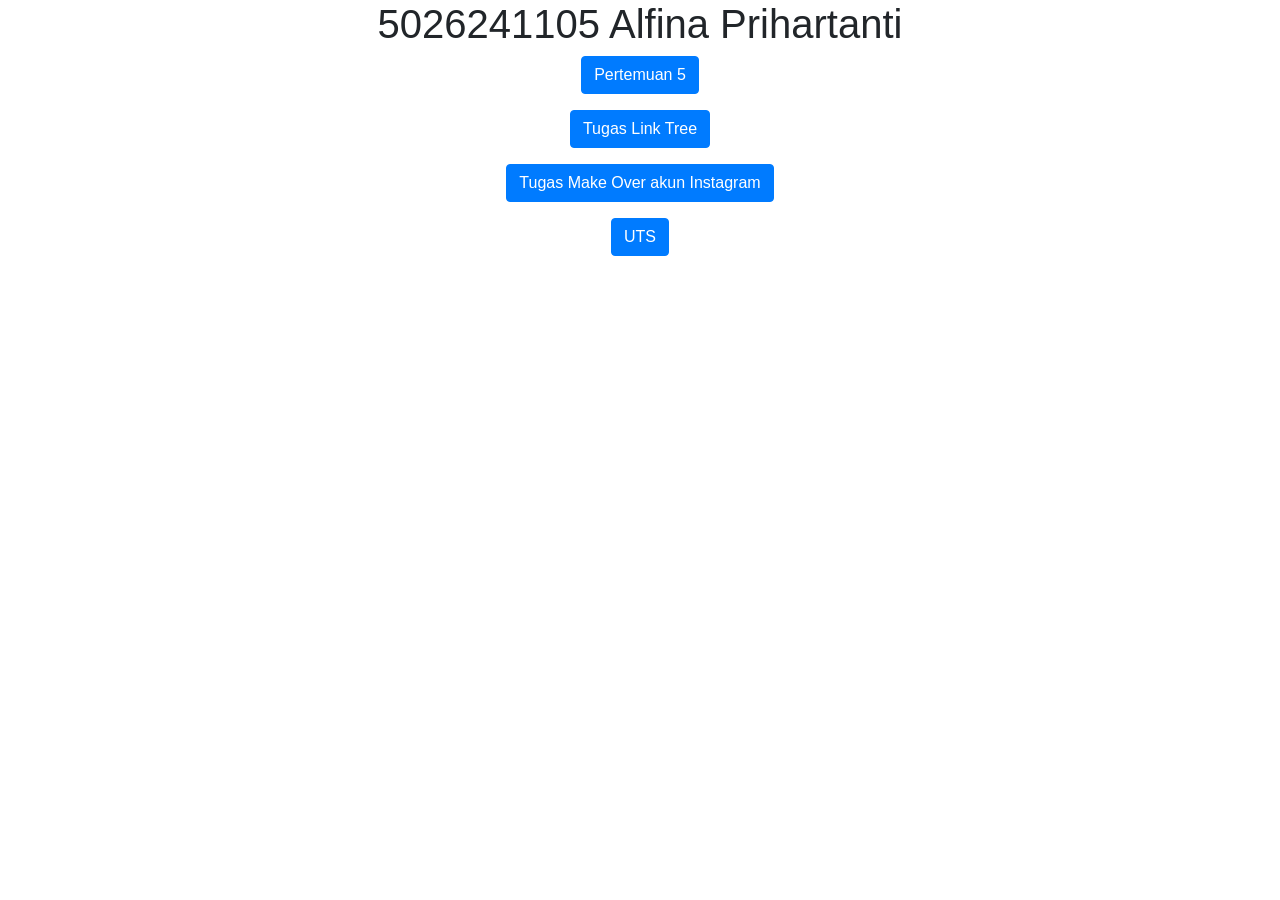
==== index.html @ 6e0edbe2 "pertemuan 5 kelas A" ====
<!DOCTYPE html>
<html lang="en">

<head>
    <title>5026241105</title>
    <meta charset="utf-8">
    <meta name="viewport" content="width=device-width, initial-scale=1">
    <link rel="stylesheet" href="https://cdn.jsdelivr.net/npm/bootstrap@4.6.2/dist/css/bootstrap.min.css">
    <script src="https://cdn.jsdelivr.net/npm/jquery@3.7.1/dist/jquery.slim.min.js"></script>
    <script src="https://cdn.jsdelivr.net/npm/popper.js@1.16.1/dist/umd/popper.min.js"></script>
    <script src="https://cdn.jsdelivr.net/npm/bootstrap@4.6.2/dist/js/bootstrap.bundle.min.js"></script>
</head>

<body>

    <div class="container">
        <center> 
            <h1>5026241105 Alfina Prihartanti</h1>
            <p>
                <a href="pertemuan5.html" target="_blank" class="btn btn-primary">
                    Pertemuan 5
                </a>
            </p>
            <p>
                <a href="" target="_blank" class="btn btn-primary">
                    Tugas Link Tree
                </a>
            </p>
            <p>
                <a href="" target="_blank" class="btn btn-primary">
                    Tugas Make Over akun Instagram
                </a>
            </p>
            <p>
                <a href="" target="_blank" class="btn btn-primary">
                    UTS
                </a>
            </p>
        </center>
</body>

</html>
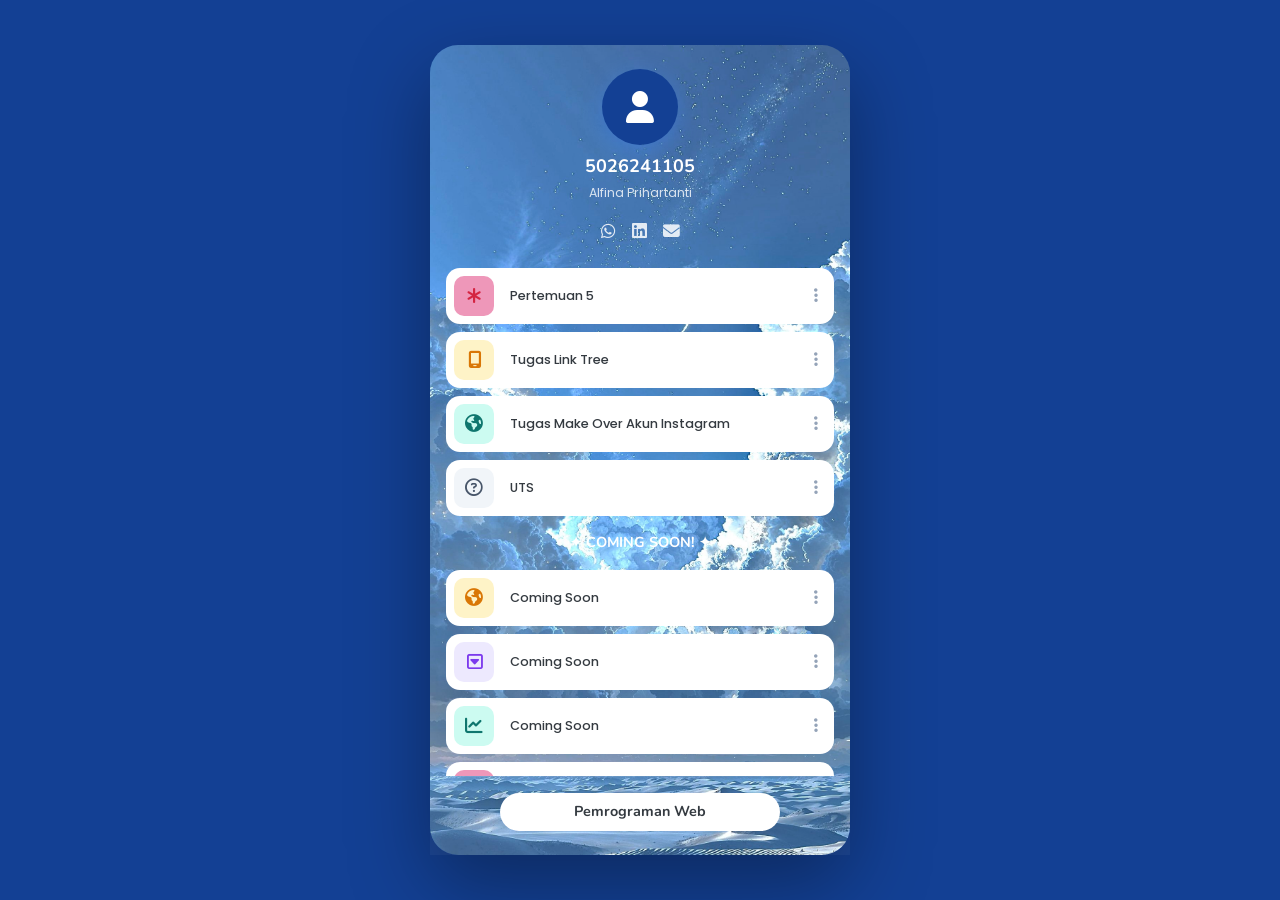
==== commit fec5c55b: "tugas pertemuan 5" ====
--- a/index.html
+++ b/index.html
@@ -1,42 +1,264 @@
 <!DOCTYPE html>
-<html lang="en">
+<html lang="id">
 
 <head>
     <title>5026241105</title>
-    <meta charset="utf-8">
-    <meta name="viewport" content="width=device-width, initial-scale=1">
+    <meta charset="UTF-8" />
+    <meta name="viewport" content="width=device-width, initial-scale=1.0" />
+
     <link rel="stylesheet" href="https://cdn.jsdelivr.net/npm/bootstrap@4.6.2/dist/css/bootstrap.min.css">
     <script src="https://cdn.jsdelivr.net/npm/jquery@3.7.1/dist/jquery.slim.min.js"></script>
     <script src="https://cdn.jsdelivr.net/npm/popper.js@1.16.1/dist/umd/popper.min.js"></script>
     <script src="https://cdn.jsdelivr.net/npm/bootstrap@4.6.2/dist/js/bootstrap.bundle.min.js"></script>
+    <link rel="stylesheet" href="https://cdnjs.cloudflare.com/ajax/libs/font-awesome/6.5.0/css/all.min.css">
+    <link href="https://fonts.googleapis.com/css2?family=Nunito:wght@800;900&family=Poppins:wght@400;500&display=swap"
+        rel="stylesheet">
+
+    <style>
+        body {
+            background-color: #134094;
+            font-family: 'Poppins', sans-serif;
+            overflow: hidden;
+        }
+
+        .kotak {
+            background-image: url('bg-card-linktree.jpg');
+            background-size: cover;
+            background-position: center;
+            border-radius: 28px;
+            height: 90vh;
+            width: 100%;
+            max-width: 420px;
+            box-shadow: 0 30px 80px rgba(0, 0, 0, 0.35);
+        }
+
+        .scroll {
+            scrollbar-width: thin;
+            scrollbar-color: rgba(31, 0, 104, 0.25) transparent;
+        }
+
+        .scroll::-webkit-scrollbar {
+            width: 4px;
+        }
+
+        .scroll::-webkit-scrollbar-thumb {
+            background: rgba(31, 0, 104, 0.25);
+            border-radius: 99px;
+        }
+
+        .avatar {
+            width: 76px;
+            height: 76px;
+            background: #134094;
+            color: #ffffff;
+            font-size: 32px;
+            border-radius: 50%;
+            box-shadow: 0 6px 24px rgba(59, 130, 246, 0.45);
+        }
+
+        .nrp {
+            font-family: 'Nunito', sans-serif;
+            font-size: 18px;
+        }
+
+        .nama {
+            font-size: 78%;
+            color: rgba(255, 255, 255, 0.8);
+        }
+
+        .ikon-kontak a {
+            color: rgba(255, 255, 255, 0.85);
+            font-size: 105%;
+            transition: color 0.2s, transform 0.2s;
+        }
+
+        .ikon-kontak a:hover {
+            color: #fff;
+            transform: translateY(-2px);
+        }
+
+        .teks-pembatas {
+            font-family: 'Nunito', sans-serif;
+            font-size: 90%;
+        }
+
+        .daftar-tugas {
+            border-radius: 14px;
+        }
+
+        .daftar-tugas:hover {
+            transform: translateY(-2px);
+            box-shadow: 0 8px 24px rgba(0, 0, 0, 0.18);
+        }
+
+        .ikon-tugas {
+            width: 40px;
+            height: 40px;
+            border-radius: 10px;
+            font-size: 110%;
+        }
+
+        /* Warna kustom untuk ikon tugas */
+        .ikon-merah {
+            background: #ee97b9;
+            color: #d42441;
+        }
+
+        .ikon-kuning {
+            background: #fef3c7;
+            color: #d97706;
+        }
+
+        .ikon-hijau {
+            background: #ccfbf1;
+            color: #0f766e;
+        }
+
+        .ikon-biru {
+            background: #1d4ed8;
+            color: #fff;
+        }
+
+        .ikon-abu-abu {
+            background: #f1f5f9;
+            color: #475569;
+        }
+
+        .ikon-ungu {
+            background: #ede9fe;
+            color: #7c3aed;
+        }
+
+        .teks-daftar-tugas {
+            font-size: 80%;
+            font-weight: 500;
+        }
+
+        .ikon-titik-tiga {
+            color: #94a3b8;
+            font-size: 100%;
+        }
+
+        .bottom-bar {
+            background: rgba(255, 255, 255, 0.04);
+            border-top: 1px solid rgba(255, 255, 255, 0.1);
+        }
+
+        .kotak-paling-bawah {
+            border-radius: 999px;
+            font-family: 'Nunito', sans-serif;
+            font-size: 90%;
+        }
+    </style>
 </head>
 
-<body>
-
-    <div class="container">
-        <center> 
-            <h1>5026241105 Alfina Prihartanti</h1>
-            <p>
-                <a href="pertemuan5.html" target="_blank" class="btn btn-primary">
-                    Pertemuan 5
-                </a>
-            </p>
-            <p>
-                <a href="" target="_blank" class="btn btn-primary">
-                    Tugas Link Tree
-                </a>
-            </p>
-            <p>
-                <a href="" target="_blank" class="btn btn-primary">
-                    Tugas Make Over akun Instagram
-                </a>
-            </p>
-            <p>
-                <a href="" target="_blank" class="btn btn-primary">
-                    UTS
-                </a>
-            </p>
-        </center>
+<body class="vh-100 d-flex justify-content-center align-items-center">
+    <div class="kotak d-flex flex-column m-3">
+
+        <div class="scroll flex-grow-1 overflow-auto px-3 pb-4">
+
+            <!--Profil dan Identitas-->
+            <div class="text-center mt-4 mb-4">
+                <div class="avatar mx-auto mb-2 d-flex align-items-center justify-content-center">
+                    <i class="fas fa-user"></i>
+                </div>
+                <div class="nrp font-weight-bold text-white d-flex align-items-center justify-content-center">
+                    5026241105
+                </div>
+                <div class="nama mt-1">Alfina Prihartanti</div>
+                <div class="ikon-kontak d-flex justify-content-center mt-3">
+                    <a href="https://wa.me/6285173435765" class="mx-2"><i class="fab fa-whatsapp"></i></a>
+                    <a href="https://www.linkedin.com/in/alfinaprihartanti/" class="mx-2"><i class="fab fa-linkedin"></i></a>
+                    <a href="mailto:alfina.prihartanti.sch@gmail.com" class="mx-2"><i class="fas fa-envelope"></i></a>
+                </div>
+            </div>
+
+            <!--Kotak 1-->
+            <a href="pertemuan5.html"
+                class="daftar-tugas bg-white d-flex align-items-center p-2 mb-2 text-dark text-decoration-none">
+                <div class="ikon-tugas ikon-merah d-flex align-items-center justify-content-center flex-shrink-0"><i
+                        class="fas fa-asterisk"></i></div>
+                <span class="teks-daftar-tugas flex-grow-1 px-3">Pertemuan 5</span>
+                <span class="ikon-titik-tiga pr-2"><i class="fas fa-ellipsis-vertical"></i></span>
+            </a>
+
+            <!--Kotak 2-->
+            <a href="#" class="daftar-tugas bg-white d-flex align-items-center p-2 mb-2 text-dark text-decoration-none">
+                <div class="ikon-tugas ikon-kuning d-flex align-items-center justify-content-center flex-shrink-0"><i
+                        class="fas fa-mobile-screen"></i></div>
+                <span class="teks-daftar-tugas flex-grow-1 px-3">Tugas Link Tree</span>
+                <span class="ikon-titik-tiga pr-2"><i class="fas fa-ellipsis-vertical"></i></span>
+            </a>
+
+            <!--Kotak 3-->
+            <a href="#" class="daftar-tugas bg-white d-flex align-items-center p-2 mb-2 text-dark text-decoration-none">
+                <div class="ikon-tugas ikon-hijau d-flex align-items-center justify-content-center flex-shrink-0"><i
+                        class="fas fa-earth-americas"></i></div>
+                <span class="teks-daftar-tugas flex-grow-1 px-3">Tugas Make Over Akun Instagram</span>
+                <span class="ikon-titik-tiga pr-2"><i class="fas fa-ellipsis-vertical"></i></span>
+            </a>
+
+            <!--Kotak 4-->
+            <a href="#" class="daftar-tugas bg-white d-flex align-items-center p-2 mb-2 text-dark text-decoration-none">
+                <div class="ikon-tugas ikon-abu-abu d-flex align-items-center justify-content-center flex-shrink-0"><i
+                        class="far fa-circle-question"></i></div>
+                <span class="teks-daftar-tugas flex-grow-1 px-3">UTS</span>
+                <span class="ikon-titik-tiga pr-2"><i class="fas fa-ellipsis-vertical"></i></span>
+            </a>
+
+            <!--Coming Soon-->
+            <div class="teks-pembatas text-white text-center text-uppercase font-weight-bold my-3">✦ Coming Soon! ✦
+            </div>
+
+            <!--Kotak 5-->
+            <a href="#" class="daftar-tugas bg-white d-flex align-items-center p-2 mb-2 text-dark text-decoration-none">
+                <div class="ikon-tugas ikon-kuning d-flex align-items-center justify-content-center flex-shrink-0"><i
+                        class="fas fa-earth-americas"></i></div>
+                <span class="teks-daftar-tugas flex-grow-1 px-3">Coming Soon</span>
+                <span class="ikon-titik-tiga pr-2"><i class="fas fa-ellipsis-vertical"></i></span>
+            </a>
+
+            <!--Kotak 6-->
+            <a href="#" class="daftar-tugas bg-white d-flex align-items-center p-2 mb-2 text-dark text-decoration-none">
+                <div class="ikon-tugas ikon-ungu d-flex align-items-center justify-content-center flex-shrink-0"><i
+                        class="far fa-square-caret-down"></i></div>
+                <span class="teks-daftar-tugas flex-grow-1 px-3">Coming Soon</span>
+                <span class="ikon-titik-tiga pr-2"><i class="fas fa-ellipsis-vertical"></i></span>
+            </a>
+
+            <!--Kotak 7-->
+            <a href="#" class="daftar-tugas bg-white d-flex align-items-center p-2 mb-2 text-dark text-decoration-none">
+                <div class="ikon-tugas ikon-hijau d-flex align-items-center justify-content-center flex-shrink-0"><i
+                        class="fas fa-chart-line"></i></div>
+                <span class="teks-daftar-tugas flex-grow-1 px-3">Coming Soon</span>
+                <span class="ikon-titik-tiga pr-2"><i class="fas fa-ellipsis-vertical"></i></span>
+            </a>
+
+            <!--Kotak 8-->
+            <a href="#" class="daftar-tugas bg-white d-flex align-items-center p-2 mb-2 text-dark text-decoration-none">
+                <div class="ikon-tugas ikon-merah d-flex align-items-center justify-content-center flex-shrink-0"><i
+                        class="fas fa-palette"></i></div>
+                <span class="teks-daftar-tugas flex-grow-1 px-3">Coming Soon</span>
+                <span class="ikon-titik-tiga pr-2"><i class="fas fa-ellipsis-vertical"></i></span>
+            </a>
+
+            <!--Kotak 9-->
+            <a href="#" class="daftar-tugas bg-white d-flex align-items-center p-2 mb-2 text-dark text-decoration-none">
+                <div class="ikon-tugas ikon-biru d-flex align-items-center justify-content-center flex-shrink-0"><i
+                        class="fas fa-link"></i></div>
+                <span class="teks-daftar-tugas flex-grow-1 px-3">Coming Soon</span>
+                <span class="ikon-titik-tiga pr-2"><i class="fas fa-ellipsis-vertical"></i></span>
+            </a>
+
+        </div>
+
+        <div class="bottom-bar px-3 py-3 d-flex flex-column align-items-center text-center">
+            <button class="kotak-paling-bawah btn bg-white text-dark font-weight-bold w-100 py-2 border-0 mb-2"
+                style="max-width: 280px;">Pemrograman Web</button>
+        </div>
+
+    </div>
+
 </body>
 
 </html>
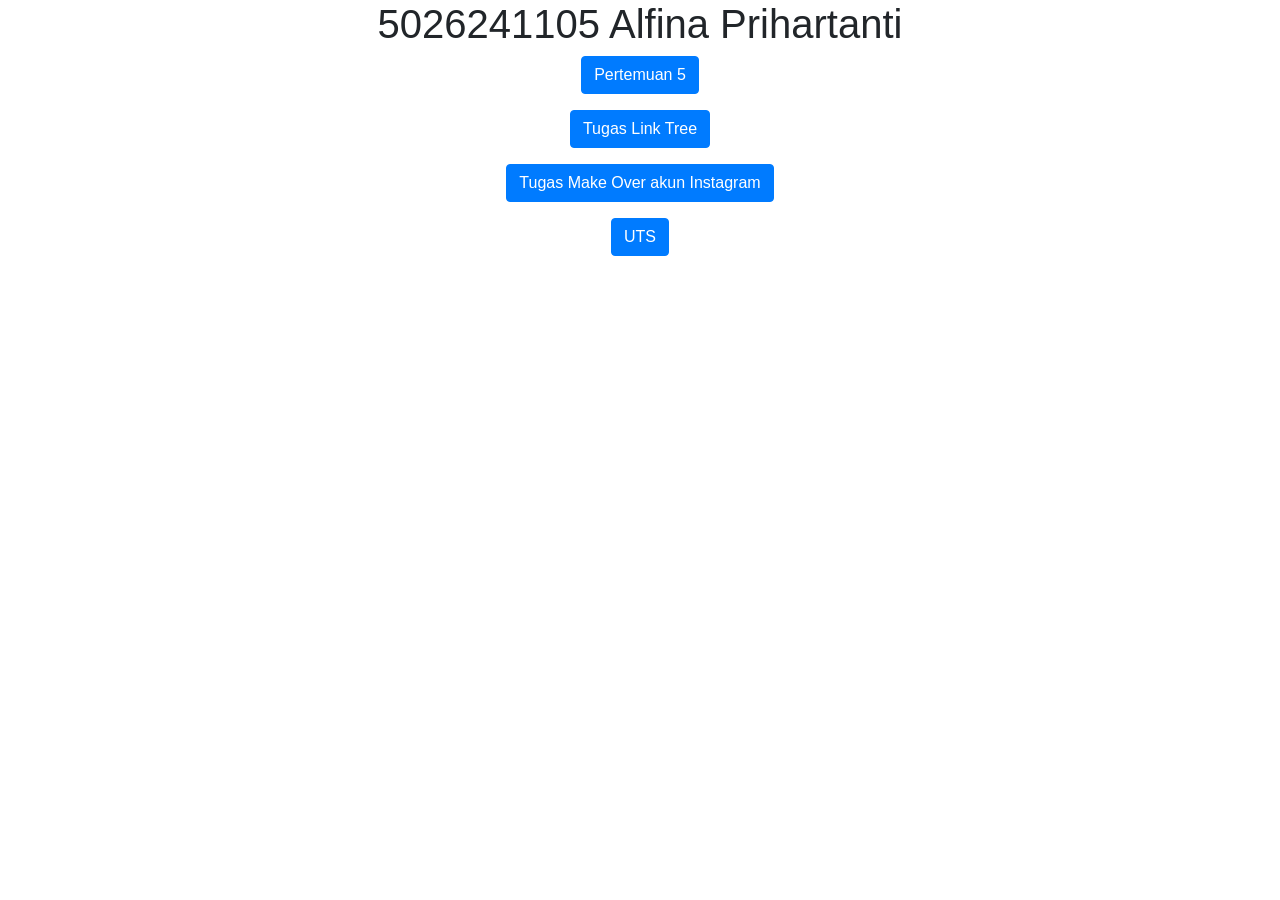
==== commit d94f74a1: "tugas pertemuan 5" ====
--- a/index.html
+++ b/index.html
@@ -1,264 +1,43 @@
 <!DOCTYPE html>
-<html lang="id">
+<html lang="en">
 
 <head>
     <title>5026241105</title>
-    <meta charset="UTF-8" />
-    <meta name="viewport" content="width=device-width, initial-scale=1.0" />
-
+    <meta charset="utf-8">
+    <meta name="viewport" content="width=device-width, initial-scale=1">
     <link rel="stylesheet" href="https://cdn.jsdelivr.net/npm/bootstrap@4.6.2/dist/css/bootstrap.min.css">
     <script src="https://cdn.jsdelivr.net/npm/jquery@3.7.1/dist/jquery.slim.min.js"></script>
     <script src="https://cdn.jsdelivr.net/npm/popper.js@1.16.1/dist/umd/popper.min.js"></script>
     <script src="https://cdn.jsdelivr.net/npm/bootstrap@4.6.2/dist/js/bootstrap.bundle.min.js"></script>
-    <link rel="stylesheet" href="https://cdnjs.cloudflare.com/ajax/libs/font-awesome/6.5.0/css/all.min.css">
-    <link href="https://fonts.googleapis.com/css2?family=Nunito:wght@800;900&family=Poppins:wght@400;500&display=swap"
-        rel="stylesheet">
-
-    <style>
-        body {
-            background-color: #134094;
-            font-family: 'Poppins', sans-serif;
-            overflow: hidden;
-        }
-
-        .kotak {
-            background-image: url('bg-card-linktree.jpg');
-            background-size: cover;
-            background-position: center;
-            border-radius: 28px;
-            height: 90vh;
-            width: 100%;
-            max-width: 420px;
-            box-shadow: 0 30px 80px rgba(0, 0, 0, 0.35);
-        }
-
-        .scroll {
-            scrollbar-width: thin;
-            scrollbar-color: rgba(31, 0, 104, 0.25) transparent;
-        }
-
-        .scroll::-webkit-scrollbar {
-            width: 4px;
-        }
-
-        .scroll::-webkit-scrollbar-thumb {
-            background: rgba(31, 0, 104, 0.25);
-            border-radius: 99px;
-        }
-
-        .avatar {
-            width: 76px;
-            height: 76px;
-            background: #134094;
-            color: #ffffff;
-            font-size: 32px;
-            border-radius: 50%;
-            box-shadow: 0 6px 24px rgba(59, 130, 246, 0.45);
-        }
-
-        .nrp {
-            font-family: 'Nunito', sans-serif;
-            font-size: 18px;
-        }
-
-        .nama {
-            font-size: 78%;
-            color: rgba(255, 255, 255, 0.8);
-        }
-
-        .ikon-kontak a {
-            color: rgba(255, 255, 255, 0.85);
-            font-size: 105%;
-            transition: color 0.2s, transform 0.2s;
-        }
-
-        .ikon-kontak a:hover {
-            color: #fff;
-            transform: translateY(-2px);
-        }
-
-        .teks-pembatas {
-            font-family: 'Nunito', sans-serif;
-            font-size: 90%;
-        }
-
-        .daftar-tugas {
-            border-radius: 14px;
-        }
-
-        .daftar-tugas:hover {
-            transform: translateY(-2px);
-            box-shadow: 0 8px 24px rgba(0, 0, 0, 0.18);
-        }
-
-        .ikon-tugas {
-            width: 40px;
-            height: 40px;
-            border-radius: 10px;
-            font-size: 110%;
-        }
-
-        /* Warna kustom untuk ikon tugas */
-        .ikon-merah {
-            background: #ee97b9;
-            color: #d42441;
-        }
-
-        .ikon-kuning {
-            background: #fef3c7;
-            color: #d97706;
-        }
-
-        .ikon-hijau {
-            background: #ccfbf1;
-            color: #0f766e;
-        }
-
-        .ikon-biru {
-            background: #1d4ed8;
-            color: #fff;
-        }
-
-        .ikon-abu-abu {
-            background: #f1f5f9;
-            color: #475569;
-        }
-
-        .ikon-ungu {
-            background: #ede9fe;
-            color: #7c3aed;
-        }
-
-        .teks-daftar-tugas {
-            font-size: 80%;
-            font-weight: 500;
-        }
-
-        .ikon-titik-tiga {
-            color: #94a3b8;
-            font-size: 100%;
-        }
-
-        .bottom-bar {
-            background: rgba(255, 255, 255, 0.04);
-            border-top: 1px solid rgba(255, 255, 255, 0.1);
-        }
-
-        .kotak-paling-bawah {
-            border-radius: 999px;
-            font-family: 'Nunito', sans-serif;
-            font-size: 90%;
-        }
-    </style>
 </head>
 
-<body class="vh-100 d-flex justify-content-center align-items-center">
-    <div class="kotak d-flex flex-column m-3">
+<body>
 
-        <div class="scroll flex-grow-1 overflow-auto px-3 pb-4">
-
-            <!--Profil dan Identitas-->
-            <div class="text-center mt-4 mb-4">
-                <div class="avatar mx-auto mb-2 d-flex align-items-center justify-content-center">
-                    <i class="fas fa-user"></i>
-                </div>
-                <div class="nrp font-weight-bold text-white d-flex align-items-center justify-content-center">
-                    5026241105
-                </div>
-                <div class="nama mt-1">Alfina Prihartanti</div>
-                <div class="ikon-kontak d-flex justify-content-center mt-3">
-                    <a href="https://wa.me/6285173435765" class="mx-2"><i class="fab fa-whatsapp"></i></a>
-                    <a href="https://www.linkedin.com/in/alfinaprihartanti/" class="mx-2"><i class="fab fa-linkedin"></i></a>
-                    <a href="mailto:alfina.prihartanti.sch@gmail.com" class="mx-2"><i class="fas fa-envelope"></i></a>
-                </div>
-            </div>
-
-            <!--Kotak 1-->
-            <a href="pertemuan5.html"
-                class="daftar-tugas bg-white d-flex align-items-center p-2 mb-2 text-dark text-decoration-none">
-                <div class="ikon-tugas ikon-merah d-flex align-items-center justify-content-center flex-shrink-0"><i
-                        class="fas fa-asterisk"></i></div>
-                <span class="teks-daftar-tugas flex-grow-1 px-3">Pertemuan 5</span>
-                <span class="ikon-titik-tiga pr-2"><i class="fas fa-ellipsis-vertical"></i></span>
-            </a>
-
-            <!--Kotak 2-->
-            <a href="#" class="daftar-tugas bg-white d-flex align-items-center p-2 mb-2 text-dark text-decoration-none">
-                <div class="ikon-tugas ikon-kuning d-flex align-items-center justify-content-center flex-shrink-0"><i
-                        class="fas fa-mobile-screen"></i></div>
-                <span class="teks-daftar-tugas flex-grow-1 px-3">Tugas Link Tree</span>
-                <span class="ikon-titik-tiga pr-2"><i class="fas fa-ellipsis-vertical"></i></span>
-            </a>
-
-            <!--Kotak 3-->
-            <a href="#" class="daftar-tugas bg-white d-flex align-items-center p-2 mb-2 text-dark text-decoration-none">
-                <div class="ikon-tugas ikon-hijau d-flex align-items-center justify-content-center flex-shrink-0"><i
-                        class="fas fa-earth-americas"></i></div>
-                <span class="teks-daftar-tugas flex-grow-1 px-3">Tugas Make Over Akun Instagram</span>
-                <span class="ikon-titik-tiga pr-2"><i class="fas fa-ellipsis-vertical"></i></span>
-            </a>
-
-            <!--Kotak 4-->
-            <a href="#" class="daftar-tugas bg-white d-flex align-items-center p-2 mb-2 text-dark text-decoration-none">
-                <div class="ikon-tugas ikon-abu-abu d-flex align-items-center justify-content-center flex-shrink-0"><i
-                        class="far fa-circle-question"></i></div>
-                <span class="teks-daftar-tugas flex-grow-1 px-3">UTS</span>
-                <span class="ikon-titik-tiga pr-2"><i class="fas fa-ellipsis-vertical"></i></span>
-            </a>
-
-            <!--Coming Soon-->
-            <div class="teks-pembatas text-white text-center text-uppercase font-weight-bold my-3">✦ Coming Soon! ✦
-            </div>
-
-            <!--Kotak 5-->
-            <a href="#" class="daftar-tugas bg-white d-flex align-items-center p-2 mb-2 text-dark text-decoration-none">
-                <div class="ikon-tugas ikon-kuning d-flex align-items-center justify-content-center flex-shrink-0"><i
-                        class="fas fa-earth-americas"></i></div>
-                <span class="teks-daftar-tugas flex-grow-1 px-3">Coming Soon</span>
-                <span class="ikon-titik-tiga pr-2"><i class="fas fa-ellipsis-vertical"></i></span>
-            </a>
-
-            <!--Kotak 6-->
-            <a href="#" class="daftar-tugas bg-white d-flex align-items-center p-2 mb-2 text-dark text-decoration-none">
-                <div class="ikon-tugas ikon-ungu d-flex align-items-center justify-content-center flex-shrink-0"><i
-                        class="far fa-square-caret-down"></i></div>
-                <span class="teks-daftar-tugas flex-grow-1 px-3">Coming Soon</span>
-                <span class="ikon-titik-tiga pr-2"><i class="fas fa-ellipsis-vertical"></i></span>
-            </a>
-
-            <!--Kotak 7-->
-            <a href="#" class="daftar-tugas bg-white d-flex align-items-center p-2 mb-2 text-dark text-decoration-none">
-                <div class="ikon-tugas ikon-hijau d-flex align-items-center justify-content-center flex-shrink-0"><i
-                        class="fas fa-chart-line"></i></div>
-                <span class="teks-daftar-tugas flex-grow-1 px-3">Coming Soon</span>
-                <span class="ikon-titik-tiga pr-2"><i class="fas fa-ellipsis-vertical"></i></span>
-            </a>
-
-            <!--Kotak 8-->
-            <a href="#" class="daftar-tugas bg-white d-flex align-items-center p-2 mb-2 text-dark text-decoration-none">
-                <div class="ikon-tugas ikon-merah d-flex align-items-center justify-content-center flex-shrink-0"><i
-                        class="fas fa-palette"></i></div>
-                <span class="teks-daftar-tugas flex-grow-1 px-3">Coming Soon</span>
-                <span class="ikon-titik-tiga pr-2"><i class="fas fa-ellipsis-vertical"></i></span>
-            </a>
-
-            <!--Kotak 9-->
-            <a href="#" class="daftar-tugas bg-white d-flex align-items-center p-2 mb-2 text-dark text-decoration-none">
-                <div class="ikon-tugas ikon-biru d-flex align-items-center justify-content-center flex-shrink-0"><i
-                        class="fas fa-link"></i></div>
-                <span class="teks-daftar-tugas flex-grow-1 px-3">Coming Soon</span>
-                <span class="ikon-titik-tiga pr-2"><i class="fas fa-ellipsis-vertical"></i></span>
-            </a>
-
-        </div>
-
-        <div class="bottom-bar px-3 py-3 d-flex flex-column align-items-center text-center">
-            <button class="kotak-paling-bawah btn bg-white text-dark font-weight-bold w-100 py-2 border-0 mb-2"
-                style="max-width: 280px;">Pemrograman Web</button>
-        </div>
-
+    <div class="container">
+        <center>
+            <h1>5026241105 Alfina Prihartanti</h1>
+            <p>
+                <a href="pertemuan5.html" target="_blank" class="btn btn-primary">
+                    Pertemuan 5
+                </a>
+            </p>
+            <p>
+                <a href="tugaspertemuan5.html" target="_blank" class="btn btn-primary">
+                    Tugas Link Tree
+                </a>
+            </p>
+            <p>
+                <a href="" target="_blank" class="btn btn-primary">
+                    Tugas Make Over akun Instagram
+                </a>
+            </p>
+            <p>
+                <a href="" target="_blank" class="btn btn-primary">
+                    UTS
+                </a>
+            </p>
+        </center>
     </div>
-
 </body>
 
 </html>
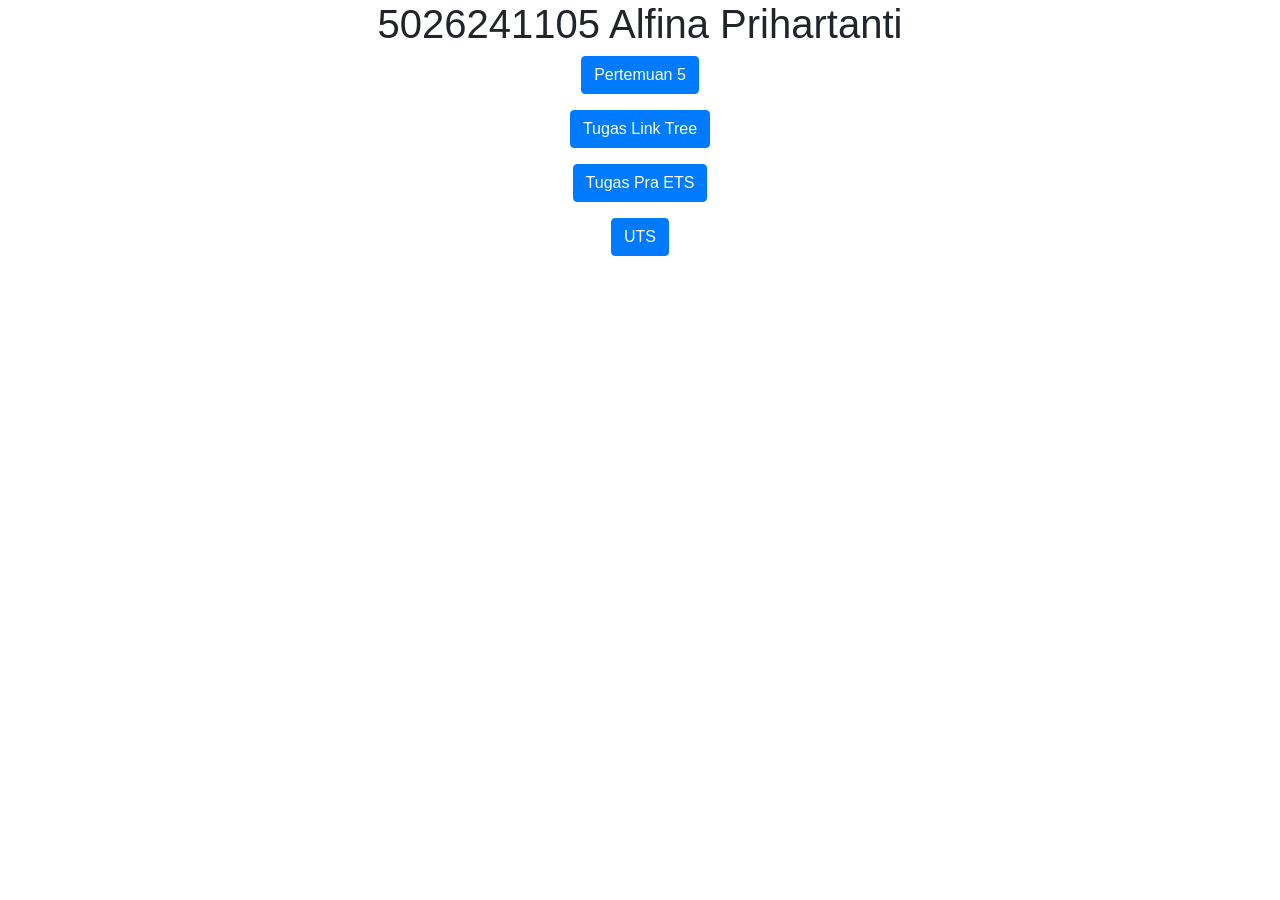
==== commit ce3f1026: "Tugas Pra ETS" ====
--- a/index.html
+++ b/index.html
@@ -27,8 +27,8 @@
                 </a>
             </p>
             <p>
-                <a href="" target="_blank" class="btn btn-primary">
-                    Tugas Make Over akun Instagram
+                <a href="" target="tugas_ets.html" class="btn btn-primary">
+                    Tugas Pra ETS
                 </a>
             </p>
             <p>
